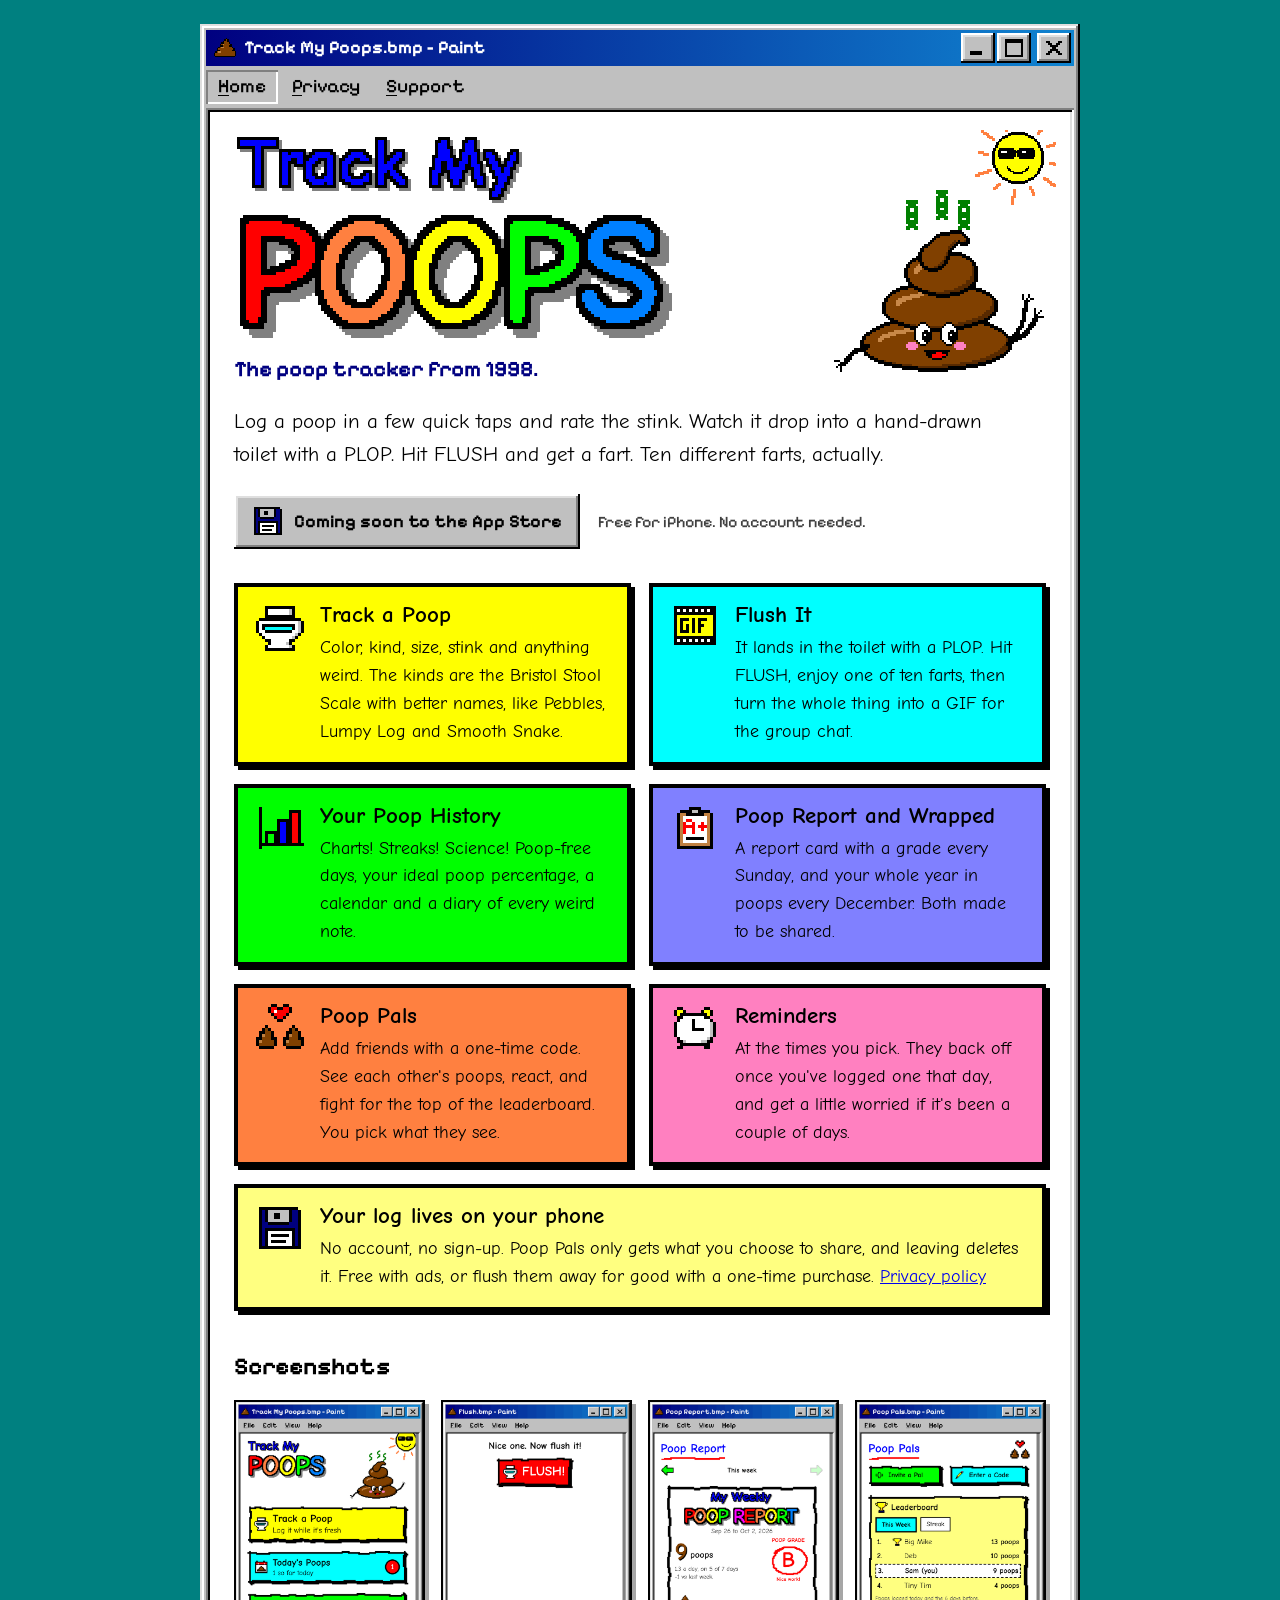
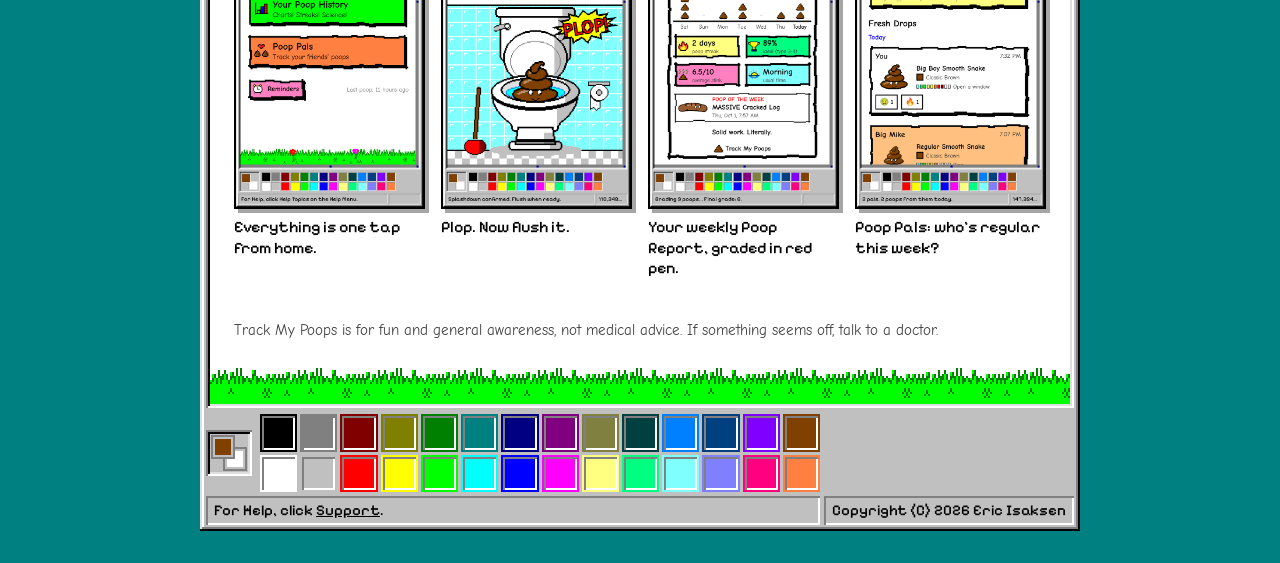
==== index.html @ 6ca01526 "Track My Poops website: home, privacy policy and support pages Co-Authored-By: Claude Opus 5.5 <nore" ====
<!doctype html>
<html lang="en">
  <head>
    <meta charset="utf-8" />
    <meta name="viewport" content="width=device-width, initial-scale=1" />
    <title>Track My Poops: the poop tracker from 1998</title>
    <meta name="description" content="A poop tracker for iPhone that looks like it was drawn in MS Paint in 1998. Log a poop in five taps, watch it drop into a hand-drawn toilet, hit FLUSH and get a fart." />
    <meta name="theme-color" content="#008080" />
    <link rel="icon" href="favicon.ico" sizes="any" />
    <link rel="icon" type="image/png" href="assets/img/favicon.png" />
    <link rel="apple-touch-icon" href="assets/img/apple-touch-icon.png" />
    <meta property="og:type" content="website" />
    <meta property="og:site_name" content="Track My Poops" />
    <meta property="og:title" content="Track My Poops" />
    <meta property="og:description" content="The poop tracker from 1998. Log it, flush it, get a fart." />
    <meta property="og:image" content="https://trackmypoops.app/assets/img/og.png" />
    <meta property="og:image:width" content="1200" />
    <meta property="og:image:height" content="630" />
    <meta name="twitter:card" content="summary_large_image" />
    <link rel="preload" href="assets/fonts/PixelifySans-Bold.woff2" as="font" type="font/woff2" crossorigin />
    <link rel="stylesheet" href="assets/site.css" />
  </head>
  <body>
    <a class="skip" href="#main">Skip to content</a>
    <div class="desktop">
      <div class="window">
        <div class="title-bar">
          <img class="app-icon px" src="assets/img/icon-poop.png" alt="" />
          <p class="title">Track My Poops.bmp - Paint</p>
          <div class="controls" aria-hidden="true">
            <span class="tb-btn min"><img class="px" src="assets/img/glyph-min.png" alt="" /></span>
            <span class="tb-btn max"><img class="px max" src="assets/img/glyph-max.png" alt="" /></span>
            <span class="tb-btn close"><img class="px" src="assets/img/glyph-close.png" alt="" /></span>
          </div>
        </div>
        <nav class="menu-bar" aria-label="Site">
          <a href="./" aria-current="page"><u>H</u>ome</a>
          <a href="privacy/"><u>P</u>rivacy</a>
          <a href="support/"><u>S</u>upport</a>
        </nav>

        <main id="main" class="canvas">
          <div class="canvas-inner">
            <section class="hero">
              <div>
                <h1><img class="logo px" src="assets/img/logo.png" width="882" height="414" alt="Track My Poops" /></h1>
                <p class="tagline">The poop tracker from 1998.</p>
              </div>
              <div class="art" aria-hidden="true">
                <img class="sun px" src="assets/img/sun.png" alt="" />
                <div class="mascot">
                  <img class="px" src="assets/img/mascot-1.png" alt="" />
                  <img class="px wave" src="assets/img/mascot-2.png" alt="" />
                </div>
              </div>
            </section>

            <p class="pitch">
              Log a poop in a few quick taps and rate the stink. Watch it drop into a hand-drawn toilet with a PLOP. Hit FLUSH and get a fart. Ten different farts, actually.
            </p>

            <div class="cta">
              <!-- When the app is live, swap this for Apple's official "Download on the App Store" badge
                   (developer.apple.com/app-store/marketing/guidelines) linking to https://apps.apple.com/app/id6818665218 -->
              <span class="btn" aria-disabled="true"><img class="px" src="assets/img/icon-floppy.png" alt="" />Coming soon to the App Store</span>
              <span class="note">Free for iPhone. No account needed.</span>
            </div>

            <ul class="cards">
              <li class="card yellow">
                <img class="px" src="assets/img/icon-toilet.png" alt="" />
                <h3>Track a Poop</h3>
                <p>Color, kind, size, stink and anything weird. The kinds are the Bristol Stool Scale with better names, like Pebbles, Lumpy Log and Smooth Snake.</p>
              </li>
              <li class="card cyan">
                <img class="px" src="assets/img/icon-gif.png" alt="" />
                <h3>Flush It</h3>
                <p>It lands in the toilet with a PLOP. Hit FLUSH, enjoy one of ten farts, then turn the whole thing into a GIF for the group chat.</p>
              </li>
              <li class="card green">
                <img class="px" src="assets/img/icon-chart.png" alt="" />
                <h3>Your Poop History</h3>
                <p>Charts! Streaks! Science! Poop-free days, your ideal poop percentage, a calendar and a diary of every weird note.</p>
              </li>
              <li class="card purple">
                <img class="px" src="assets/img/icon-report.png" alt="" />
                <h3>Poop Report and Wrapped</h3>
                <p>A report card with a grade every Sunday, and your whole year in poops every December. Both made to be shared.</p>
              </li>
              <li class="card orange">
                <img class="px" src="assets/img/icon-pals.png" alt="" />
                <h3>Poop Pals</h3>
                <p>Add friends with a one-time code. See each other's poops, react, and fight for the top of the leaderboard. You pick what they see.</p>
              </li>
              <li class="card pink">
                <img class="px" src="assets/img/icon-clock.png" alt="" />
                <h3>Reminders</h3>
                <p>At the times you pick. They back off once you've logged one that day, and get a little worried if it's been a couple of days.</p>
              </li>
              <li class="card paper wide">
                <img class="px" src="assets/img/icon-floppy.png" alt="" />
                <h3>Your log lives on your phone</h3>
                <p>No account, no sign-up. Poop Pals only gets what you choose to share, and leaving deletes it. Free with ads, or flush them away for good with a one-time purchase. <a href="privacy/">Privacy policy</a></p>
              </li>
            </ul>

            <h2 class="shots-title">Screenshots</h2>
            <ul class="shots">
              <li>
                <figure>
                  <img src="assets/img/shot-home.png" width="642" height="1389" loading="lazy" alt="Home screen with buttons for Track a Poop, Today's Poops, Your Poop History, Poop Pals and Reminders" />
                  <figcaption>Everything is one tap from home.</figcaption>
                </figure>
              </li>
              <li>
                <figure>
                  <img src="assets/img/shot-toilet.png" width="642" height="1389" loading="lazy" alt="A cartoon poop landing in a hand-drawn toilet with a PLOP and a big FLUSH button" />
                  <figcaption>Plop. Now flush it.</figcaption>
                </figure>
              </li>
              <li>
                <figure>
                  <img src="assets/img/shot-report.png" width="642" height="1389" loading="lazy" alt="A weekly Poop Report card with a B grade, a streak, the average stink and the Poop of the Week" />
                  <figcaption>Your weekly Poop Report, graded in red pen.</figcaption>
                </figure>
              </li>
              <li>
                <figure>
                  <img src="assets/img/shot-pals.png" width="642" height="1389" loading="lazy" alt="The Poop Pals leaderboard and a feed of friends' poops" />
                  <figcaption>Poop Pals: who's regular this week?</figcaption>
                </figure>
              </li>
            </ul>

            <p class="note-small">Track My Poops is for fun and general awareness, not medical advice. If something seems off, talk to a doctor.</p>
            <div class="grass" aria-hidden="true"></div>
          </div>
        </main>

        <div class="palette" aria-hidden="true">
          <div class="current"><span class="fg"></span><span class="bg"></span></div>
          <div class="swatches">
            <span style="background: #000000"></span><span style="background: #808080"></span><span style="background: #800000"></span><span style="background: #808000"></span><span style="background: #008000"></span><span style="background: #008080"></span><span style="background: #000080"></span><span style="background: #800080"></span><span style="background: #808040"></span><span style="background: #004040"></span><span style="background: #0080ff"></span><span style="background: #004080"></span><span style="background: #8000ff"></span><span style="background: #804000"></span>
            <span style="background: #ffffff"></span><span style="background: #c0c0c0"></span><span style="background: #ff0000"></span><span style="background: #ffff00"></span><span style="background: #00ff00"></span><span style="background: #00ffff"></span><span style="background: #0000ff"></span><span style="background: #ff00ff"></span><span style="background: #ffff80"></span><span style="background: #00ff80"></span><span style="background: #80ffff"></span><span style="background: #8080ff"></span><span style="background: #ff0080"></span><span style="background: #ff8040"></span>
          </div>
        </div>
        <footer class="status-bar">
          <p>For Help, click <a href="support/">Support</a>.</p>
          <p>Copyright (C) 2026 Eric Isaksen</p>
        </footer>
      </div>
    </div>
    <script src="assets/site.js" defer></script>
  </body>
</html>
---- assets/site.css ----
/* Track My Poops website. Windows 98 + MS Paint, same as the app. */

@font-face {
  font-family: "Pixelify Sans";
  src: url("fonts/PixelifySans-Medium.woff2") format("woff2");
  font-weight: 400 600;
  font-display: swap;
}
@font-face {
  font-family: "Pixelify Sans";
  src: url("fonts/PixelifySans-Bold.woff2") format("woff2");
  font-weight: 700;
  font-display: swap;
}
@font-face {
  font-family: "Comic Neue";
  src: url("fonts/ComicNeue-Regular.woff2") format("woff2");
  font-weight: 400;
  font-display: swap;
}
@font-face {
  font-family: "Comic Neue";
  src: url("fonts/ComicNeue-Bold.woff2") format("woff2");
  font-weight: 700;
  font-display: swap;
}

:root {
  --face: #c0c0c0;
  --light: #dfdfdf;
  --hi: #ffffff;
  --shadow: #808080;
  --dark: #000000;
  --navy: #000080;
  --title-end: #1084d0;
  --desktop: #008080;
  --link: #0000ee;
  --tip: #ffffe1;
  --pixel: "Pixelify Sans", "Trebuchet MS", system-ui, sans-serif;
  --comic: "Comic Neue", "Comic Sans MS", "Chalkboard SE", cursive, sans-serif;

  /* Win98 bevels, 2px per pixel like the app */
  --raised: inset -2px -2px 0 var(--dark), inset 2px 2px 0 var(--light), inset -4px -4px 0 var(--shadow), inset 4px 4px 0 var(--hi);
  --button: inset -2px -2px 0 var(--dark), inset 2px 2px 0 var(--hi), inset -4px -4px 0 var(--shadow), inset 4px 4px 0 var(--light);
  --pressed: inset 2px 2px 0 var(--dark), inset -2px -2px 0 var(--hi), inset 4px 4px 0 var(--shadow), inset -4px -4px 0 var(--light);
  --sunken: inset 2px 2px 0 var(--shadow), inset -2px -2px 0 var(--hi), inset 4px 4px 0 var(--dark), inset -4px -4px 0 var(--light);
  --field: inset 2px 2px 0 var(--shadow), inset -2px -2px 0 var(--hi);
}

*,
*::before,
*::after {
  box-sizing: border-box;
}

html {
  -webkit-text-size-adjust: 100%;
  text-size-adjust: 100%;
  background: var(--desktop);
}

body {
  margin: 0;
  background: var(--desktop);
  color: #000;
  font: 18px/1.55 var(--comic);
}

img {
  max-width: 100%;
}

.px {
  image-rendering: pixelated;
}

a {
  color: var(--link);
}
a:visited {
  color: #551a8b;
}
a:focus-visible,
button:focus-visible,
summary:focus-visible {
  outline: 2px dotted #000;
  outline-offset: 2px;
}

.skip {
  position: absolute;
  left: -9999px;
}
.skip:focus {
  left: 16px;
  top: 8px;
  z-index: 10;
  background: var(--tip);
  padding: 6px 10px;
  border: 2px solid #000;
}

/* ---------- desktop + window ---------- */

.desktop {
  min-height: 100vh;
  min-height: 100dvh;
  padding: 24px 16px 32px;
  display: flex;
  flex-direction: column;
  align-items: center;
  gap: 20px;
}

.window {
  width: 100%;
  max-width: 880px;
  background: var(--face);
  padding: 6px;
  box-shadow: var(--raised);
}

.title-bar {
  display: flex;
  align-items: center;
  gap: 8px;
  min-height: 36px;
  padding: 3px 3px 3px 6px;
  background: linear-gradient(90deg, var(--navy), var(--title-end));
  color: #fff;
  font: 700 18px/1.2 var(--pixel);
}
.title-bar .app-icon {
  width: 24px;
  height: 24px;
  flex: none;
}
.title-bar .title {
  flex: 1;
  min-width: 0;
  white-space: nowrap;
  overflow: hidden;
  text-overflow: ellipsis;
  margin: 0;
  font: inherit;
}
.title-bar .controls {
  display: flex;
  gap: 2px;
  flex: none;
}
.tb-btn {
  width: 34px;
  height: 30px;
  display: grid;
  place-items: center;
  background: var(--face);
  box-shadow: var(--button);
}
.tb-btn + .tb-btn.close {
  margin-left: 4px;
}
.tb-btn img {
  width: 16px;
  height: 14px;
}
.tb-btn img.max {
  width: 18px;
  height: 18px;
}
a.tb-btn:active {
  box-shadow: var(--pressed);
}

/* menu bar doubles as the site nav */
.menu-bar {
  display: flex;
  flex-wrap: wrap;
  gap: 2px;
  padding: 4px 0;
  font: 500 19px/1.2 var(--pixel);
}
.menu-bar a {
  color: #000;
  text-decoration: none;
  padding: 5px 12px 6px;
}
.menu-bar a u {
  text-underline-offset: 3px;
}
.menu-bar a:hover,
.menu-bar a:focus-visible {
  background: var(--navy);
  color: #fff;
  outline: none;
}
.menu-bar a[aria-current="page"] {
  box-shadow: var(--field);
}
.menu-bar a[aria-current="page"]:hover {
  box-shadow: none;
}

.canvas {
  background: #fff;
  padding: 4px;
  box-shadow: var(--sunken);
}
.canvas-inner {
  padding: 22px 24px 28px;
}

.status-bar {
  display: flex;
  gap: 4px;
  margin-top: 4px;
  font: 500 15px/1.3 var(--pixel);
}
.status-bar > * {
  padding: 5px 8px;
  box-shadow: var(--field);
  margin: 0;
}
.status-bar > :first-child {
  flex: 1;
  min-width: 0;
}
.status-bar a {
  color: #000;
}

/* the MS Paint colour box */
.palette {
  display: flex;
  gap: 8px;
  align-items: center;
  margin-top: 6px;
}
.palette .current {
  position: relative;
  width: 46px;
  height: 46px;
  flex: none;
  background: var(--face);
  box-shadow: var(--sunken);
}
.palette .current span {
  position: absolute;
  width: 20px;
  height: 20px;
  border: 2px solid var(--face);
  box-shadow: 0 0 0 2px var(--shadow);
}
.palette .current .fg {
  left: 7px;
  top: 7px;
  background: #804000;
  z-index: 1;
}
.palette .current .bg {
  right: 7px;
  bottom: 7px;
  background: #fff;
}
.palette .swatches {
  display: grid;
  grid-template-columns: repeat(14, 1fr);
  gap: 3px;
  flex: 1;
  max-width: 560px;
}
.palette .swatches span {
  aspect-ratio: 1;
  min-width: 0;
  box-shadow: var(--field);
  border: 2px solid transparent;
  background-clip: padding-box;
}

/* ---------- buttons, boxes ---------- */

.btn {
  display: inline-flex;
  align-items: center;
  gap: 10px;
  padding: 11px 18px 12px;
  background: var(--face);
  color: #000 !important;
  font: 700 18px/1.2 var(--pixel);
  text-decoration: none;
  border: 0;
  box-shadow: var(--button);
  cursor: pointer;
}
.btn:active {
  box-shadow: var(--pressed);
}
.btn img {
  width: 32px;
  height: 32px;
}
.btn[aria-disabled="true"] {
  cursor: default;
}

.tip {
  background: var(--tip);
  border: 2px solid #000;
  padding: 14px 18px;
}

.groupbox {
  position: relative;
  border: 2px solid var(--shadow);
  box-shadow: 2px 2px 0 var(--hi), inset 2px 2px 0 var(--hi);
  padding: 22px 18px 16px;
  margin: 28px 0 0;
}
.groupbox > .legend {
  position: absolute;
  top: -14px;
  left: 12px;
  background: #fff;
  padding: 0 6px;
  font: 700 18px/1.4 var(--pixel);
  margin: 0;
}

/* ---------- home page ---------- */

.hero {
  display: grid;
  grid-template-columns: 1fr auto;
  align-items: center;
  gap: 12px 20px;
}
.hero .logo {
  width: 294px;
  height: auto;
  display: block;
}
.hero h1 {
  margin: 0;
}
.hero .tagline {
  font: 700 22px/1.3 var(--pixel);
  color: var(--navy);
  margin: 14px 0 0;
}
.hero .art {
  position: relative;
  width: 214px;
  height: 230px;
}
.hero .art .sun {
  position: absolute;
  right: -10px;
  top: -14px;
  width: 114px;
}
.mascot {
  position: absolute;
  left: 0;
  bottom: 0;
  width: 214px;
  height: 194px;
}
.mascot img {
  position: absolute;
  inset: 0;
  width: 100%;
  height: 100%;
}
.mascot .wave {
  animation: wave 1.1s steps(1, end) infinite;
}
@keyframes wave {
  0% {
    opacity: 0;
  }
  50% {
    opacity: 1;
  }
  100% {
    opacity: 1;
  }
}

.pitch {
  font-size: 21px;
  margin: 22px 0 0;
  max-width: 36em;
}
.cta {
  display: flex;
  flex-wrap: wrap;
  align-items: center;
  gap: 12px 18px;
  margin: 24px 0 6px;
}
.cta .note {
  font: 500 16px/1.3 var(--pixel);
  color: #404040;
}

.cards {
  list-style: none;
  padding: 0;
  margin: 34px 0 0;
  display: grid;
  gap: 18px;
}
.card {
  display: grid;
  grid-template-columns: 48px 1fr;
  gap: 4px 16px;
  align-items: start;
  padding: 14px 18px 16px;
  border: 4px solid #000;
  box-shadow: 4px 4px 0 #000;
}
.card img {
  width: 48px;
  height: 48px;
  grid-row: span 2;
  margin-top: 2px;
}
.card h3 {
  margin: 0;
  font: 700 23px/1.25 var(--comic);
}
.card p {
  margin: 0;
}
.card.yellow {
  background: #ffff00;
}
.card.cyan {
  background: #00ffff;
}
.card.green {
  background: #00ff00;
}
.card.pink {
  background: #ff80c0;
}
.card.orange {
  background: #ff8040;
}
.card.purple {
  background: #8080ff;
}
.card.paper {
  background: #ffff80;
}

.shots-title {
  font: 700 24px/1.3 var(--pixel);
  margin: 40px 0 14px;
}
.shots {
  display: flex;
  gap: 16px;
  overflow-x: auto;
  scroll-snap-type: x mandatory;
  padding: 4px 4px 14px;
  margin: 0 -4px;
  list-style: none;
}
.shots li {
  flex: 0 0 auto;
  scroll-snap-align: start;
  margin: 0;
}
.shots figure {
  margin: 0;
}
.shots img {
  display: block;
  width: 214px;
  height: auto;
  border: 2px solid #000;
  box-shadow: 4px 4px 0 rgba(0, 0, 0, 0.35);
}
.shots figcaption {
  font: 500 16px/1.3 var(--pixel);
  margin-top: 8px;
  max-width: 214px;
}

.note-small {
  font-size: 15px;
  color: #404040;
  margin: 26px 0 0;
}

.grass {
  height: 36px;
  margin: 26px -24px -28px;
  background: url("img/grass.png") repeat-x left bottom / 80px 36px;
  image-rendering: pixelated;
}

/* ---------- text pages ---------- */

.doc {
  max-width: 40em;
}
.doc-head {
  display: flex;
  align-items: center;
  gap: 16px;
  margin-bottom: 8px;
}
.doc-head img {
  width: 64px;
  height: 64px;
  flex: none;
}
.doc h1 {
  font: 700 32px/1.15 var(--pixel);
  color: var(--navy);
  margin: 0;
}
.doc .updated {
  font: 500 16px/1.3 var(--pixel);
  color: #404040;
  margin: 4px 0 0;
}
.doc h2 {
  font: 700 23px/1.25 var(--pixel);
  color: var(--navy);
  margin: 34px 0 8px;
  scroll-margin-top: 16px;
}
.doc h3 {
  font: 700 20px/1.3 var(--comic);
  margin: 22px 0 4px;
}
.doc p,
.doc ul,
.doc ol {
  margin: 8px 0 0;
}
.doc ul,
.doc ol {
  padding-left: 1.3em;
}
.doc li + li {
  margin-top: 4px;
}
.doc .tip {
  margin-top: 20px;
}
.doc .tip h2 {
  margin-top: 0;
}
.path {
  font: 500 0.92em/1 var(--pixel);
  -webkit-box-decoration-break: clone;
  box-decoration-break: clone;
  background: #eeeeee;
  padding: 1px 5px;
  border: 1px solid #c0c0c0;
}

.topics {
  columns: 2 16em;
  column-gap: 28px;
  padding-left: 0 !important;
  list-style: none;
}
.topics li {
  break-inside: avoid;
  padding-left: 26px;
  background: url("img/icon-notes.png") no-repeat 0 5px / 18px 18px;
}

.faq h2 {
  display: flex;
  gap: 10px;
  align-items: flex-start;
}
.faq h2 img {
  width: 28px;
  height: 28px;
  flex: none;
  margin-top: 1px;
}

.contact {
  display: flex;
  flex-wrap: wrap;
  gap: 14px 20px;
  align-items: center;
}

/* ---------- small screens ---------- */

@media (max-width: 640px) {
  body {
    font-size: 17px;
  }
  .desktop {
    padding: 12px 8px 20px;
  }
  .canvas-inner {
    padding: 16px 14px 22px;
  }
  .grass {
    margin: 22px -14px -22px;
  }
  .title-bar {
    font-size: 16px;
  }
  .tb-btn {
    width: 30px;
    height: 27px;
  }
  .tb-btn.min,
  .tb-btn.max {
    display: none;
  }
  .menu-bar {
    font-size: 18px;
  }
  .menu-bar a {
    padding: 5px 9px 6px;
  }
  .hero {
    grid-template-columns: 1fr;
  }
  .hero .art {
    order: -1;
    justify-self: end;
    width: 160px;
    height: 160px;
    margin-bottom: -14px;
  }
  .hero .art .sun {
    width: 76px;
    right: -4px;
    top: -8px;
  }
  .mascot {
    width: 143px;
    height: 129px;
  }
  .hero .logo {
    width: 294px;
  }
  .pitch {
    font-size: 19px;
  }
  .doc h1 {
    font-size: 27px;
  }
  .doc-head img {
    width: 48px;
    height: 48px;
  }
  .palette .current {
    display: none;
  }
  .status-bar > :last-child:not(:first-child) {
    display: none;
  }
}

@media (min-width: 900px) {
  .hero .logo {
    width: 441px;
  }
  .cards {
    grid-template-columns: 1fr 1fr;
  }
  .cards .card.wide {
    grid-column: span 2;
  }
  .shots {
    display: grid;
    grid-template-columns: repeat(4, 1fr);
    overflow: visible;
  }
  .shots img {
    width: 100%;
  }
  .shots figcaption {
    max-width: none;
  }
}

@media (prefers-reduced-motion: reduce) {
  .mascot .wave {
    animation: none;
    opacity: 0;
  }
}

@media print {
  html,
  body {
    background: #fff;
  }
  .desktop {
    padding: 0;
  }
  .window {
    box-shadow: none;
    padding: 0;
  }
  .title-bar,
  .menu-bar,
  .status-bar,
  .palette {
    display: none;
  }
  .canvas {
    box-shadow: none;
  }
}
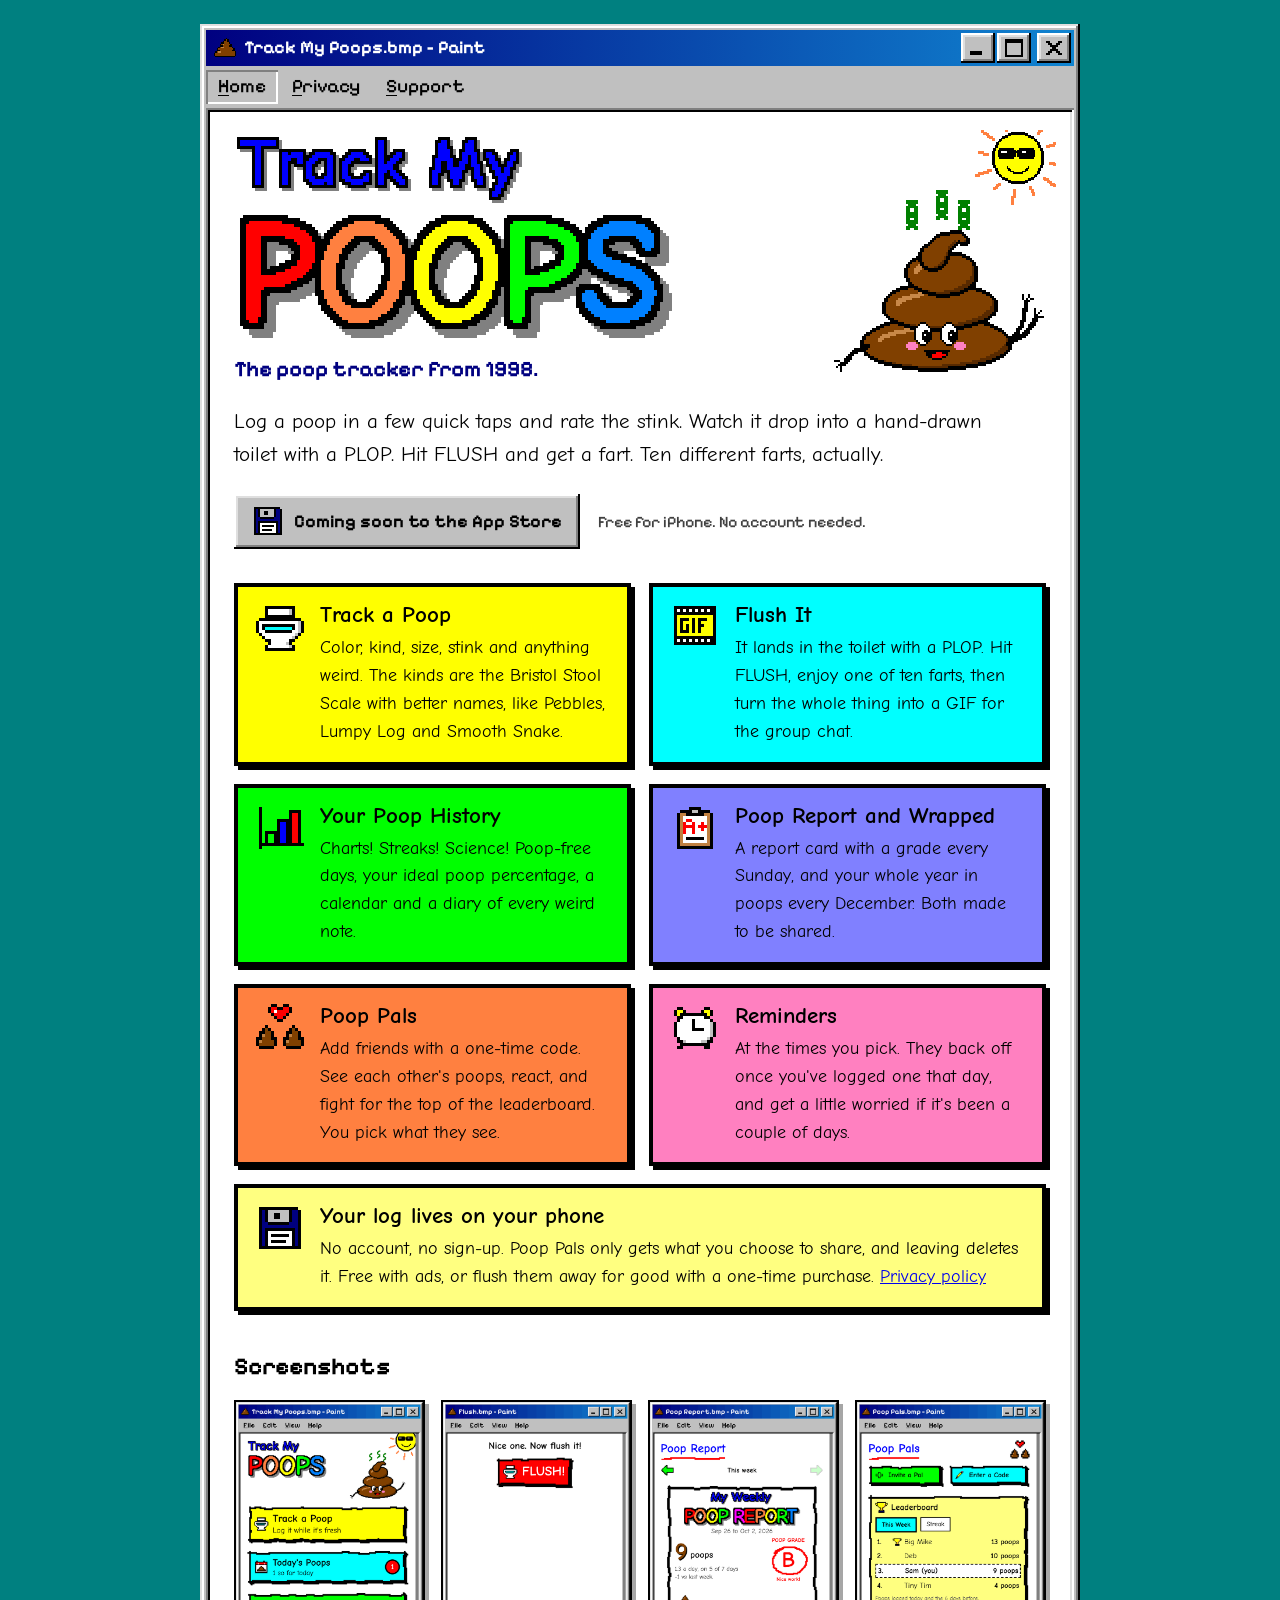
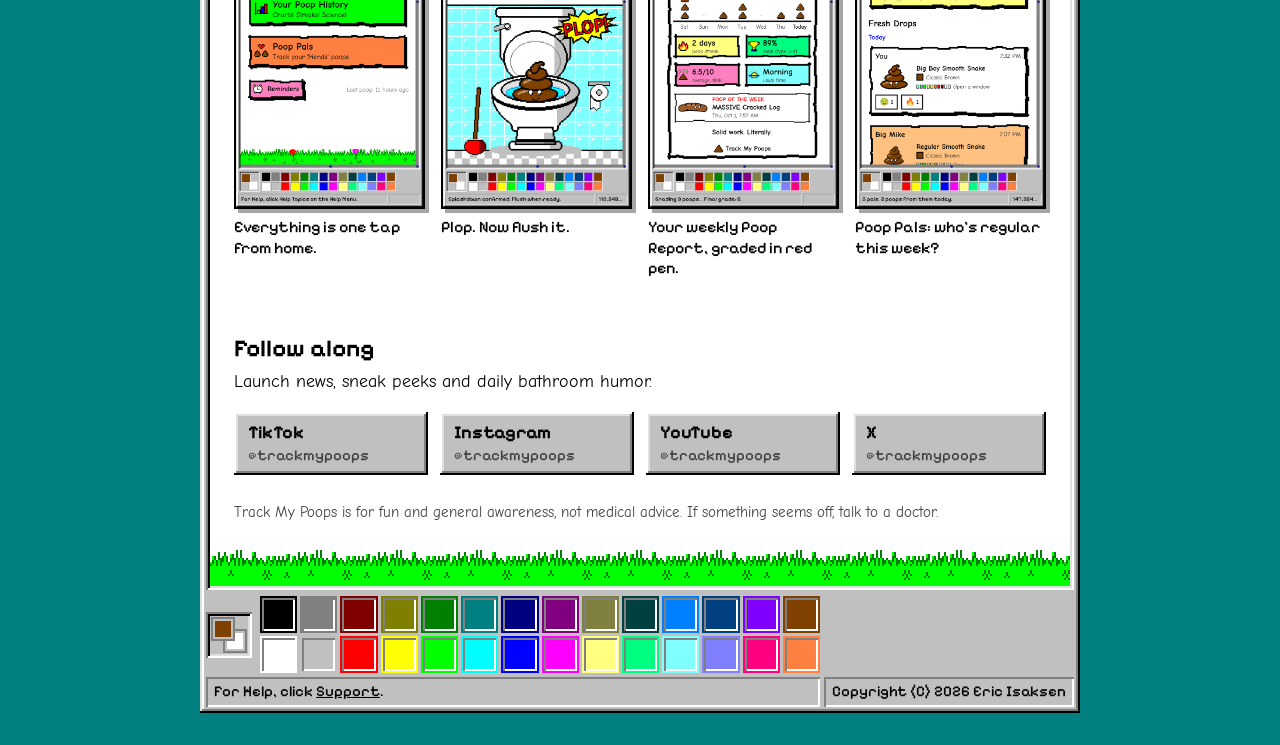
==== commit 64df3fd1: "Add social links to the home page A "Follow along" section under the screenshots links to TikTok, In" ====
--- a/index.html
+++ b/index.html
@@ -17,6 +17,22 @@
     <meta property="og:image:width" content="1200" />
     <meta property="og:image:height" content="630" />
     <meta name="twitter:card" content="summary_large_image" />
+    <meta name="twitter:site" content="@trackmypoops" />
+    <script type="application/ld+json">
+      {
+        "@context": "https://schema.org",
+        "@type": "Organization",
+        "name": "Track My Poops",
+        "url": "https://trackmypoops.app/",
+        "logo": "https://trackmypoops.app/assets/img/apple-touch-icon.png",
+        "sameAs": [
+          "https://www.tiktok.com/@trackmypoops",
+          "https://www.instagram.com/trackmypoops/",
+          "https://www.youtube.com/@trackmypoops",
+          "https://x.com/trackmypoops"
+        ]
+      }
+    </script>
     <link rel="preload" href="assets/fonts/PixelifySans-Bold.woff2" as="font" type="font/woff2" crossorigin />
     <link rel="stylesheet" href="assets/site.css" />
   </head>
@@ -132,6 +148,17 @@
               </li>
             </ul>
 
+            <section class="follow" aria-labelledby="follow-title">
+              <h2 class="section-title" id="follow-title">Follow along</h2>
+              <p class="follow-note">Launch news, sneak peeks and daily bathroom humor.</p>
+              <ul class="socials">
+                <li><a class="btn" href="https://www.tiktok.com/@trackmypoops" rel="noopener"><strong>TikTok</strong><span>@trackmypoops</span></a></li>
+                <li><a class="btn" href="https://www.instagram.com/trackmypoops/" rel="noopener"><strong>Instagram</strong><span>@trackmypoops</span></a></li>
+                <li><a class="btn" href="https://www.youtube.com/@trackmypoops" rel="noopener"><strong>YouTube</strong><span>@trackmypoops</span></a></li>
+                <li><a class="btn" href="https://x.com/trackmypoops" rel="noopener"><strong>X</strong><span>@trackmypoops</span></a></li>
+              </ul>
+            </section>
+
             <p class="note-small">Track My Poops is for fun and general awareness, not medical advice. If something seems off, talk to a doctor.</p>
             <div class="grass" aria-hidden="true"></div>
           </div>
--- a/assets/site.css
+++ b/assets/site.css
@@ -454,7 +454,8 @@
   background: #ffff80;
 }
 
-.shots-title {
+.shots-title,
+.section-title {
   font: 700 24px/1.3 var(--pixel);
   margin: 40px 0 14px;
 }
@@ -486,6 +487,35 @@
   font: 500 16px/1.3 var(--pixel);
   margin-top: 8px;
   max-width: 214px;
+}
+
+.follow .section-title {
+  margin-bottom: 4px;
+}
+.follow-note {
+  margin: 0;
+}
+.socials {
+  list-style: none;
+  padding: 0;
+  margin: 16px 0 0;
+  display: grid;
+  grid-template-columns: repeat(auto-fit, minmax(130px, 1fr));
+  gap: 12px;
+}
+.socials li {
+  margin: 0;
+}
+.socials .btn {
+  width: 100%;
+  flex-direction: column;
+  align-items: flex-start;
+  gap: 2px;
+  padding: 10px 14px 11px;
+}
+.socials .btn span {
+  font: 500 15px/1.2 var(--pixel);
+  color: #404040;
 }
 
 .note-small {
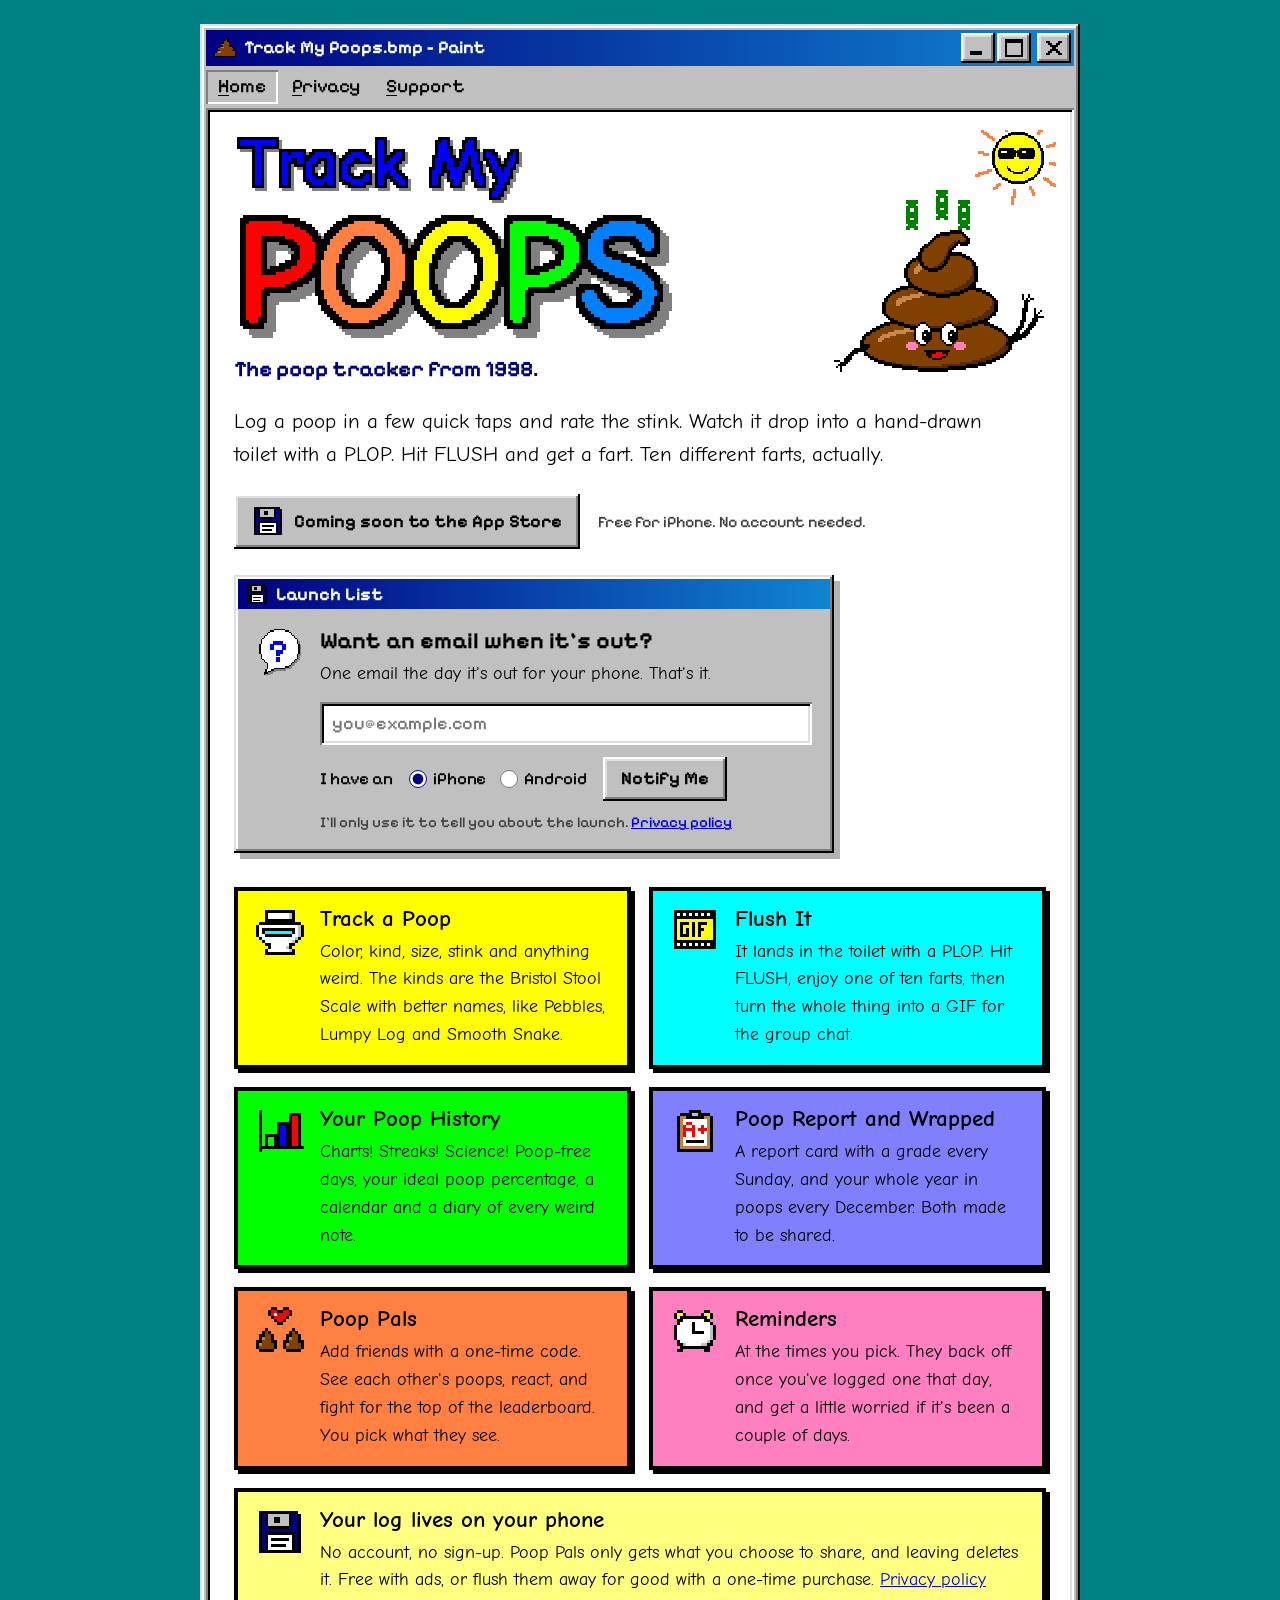
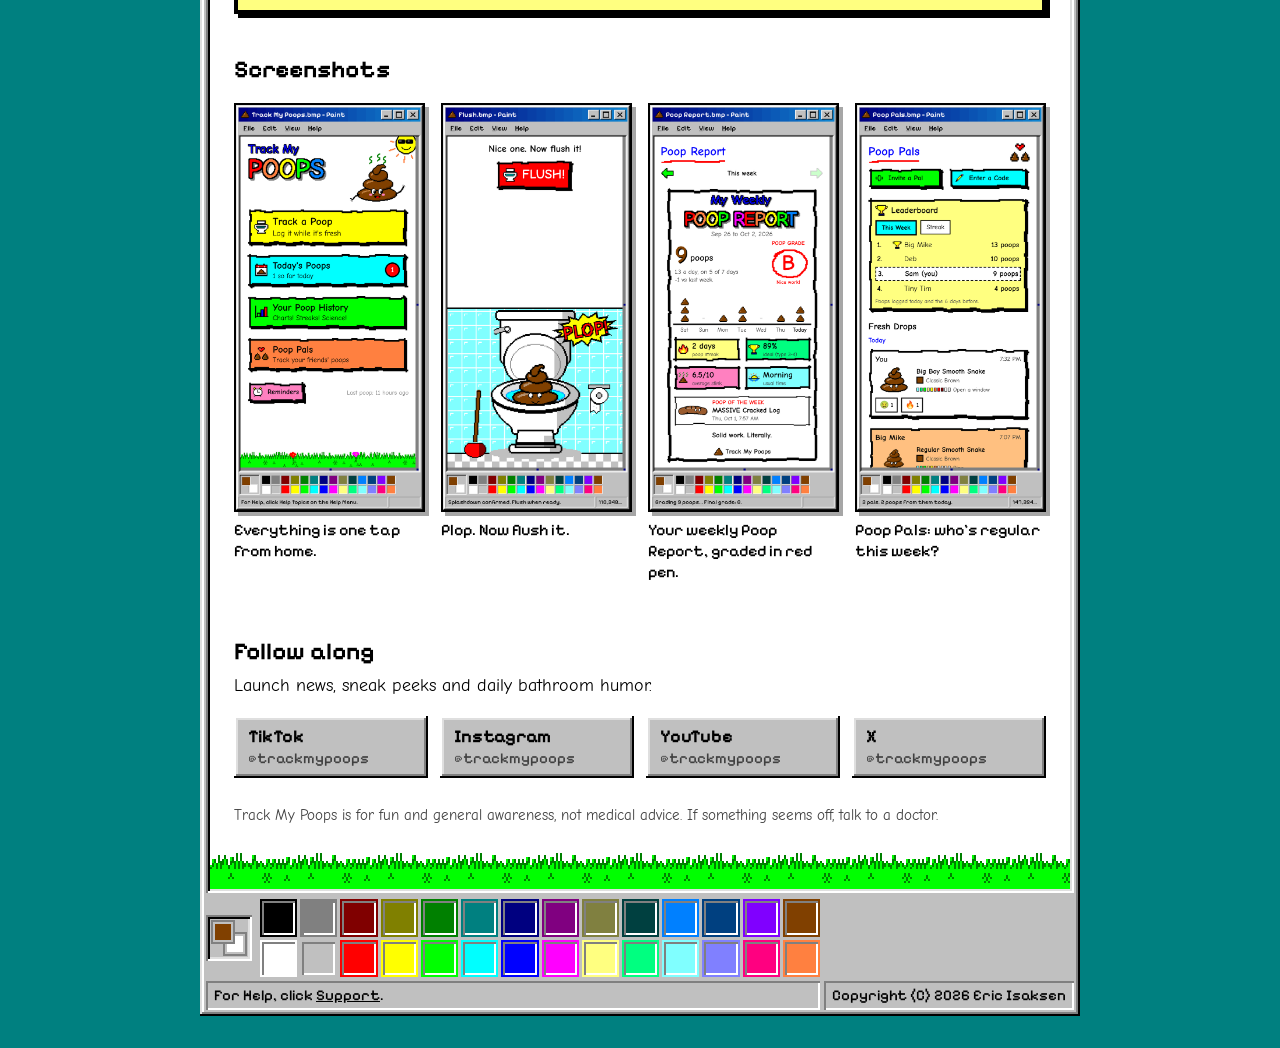
==== commit fb6eef45: "Add a launch list signup form A Win98 dialog under the App Store button collects an email and iPhone" ====
--- a/index.html
+++ b/index.html
@@ -82,6 +82,37 @@
               <span class="note">Free for iPhone. No account needed.</span>
             </div>
 
+            <section class="signup" id="launch-list" aria-labelledby="signup-title">
+              <div class="dialog">
+                <div class="dialog-title">
+                  <img class="px" src="assets/img/icon-floppy.png" alt="" />
+                  <span>Launch List</span>
+                </div>
+                <div class="dialog-body">
+                  <img class="px dialog-icon" src="assets/img/dialog-question.png" alt="" />
+                  <form id="signup-form" novalidate>
+                    <h2 id="signup-title">Want an email when it's out?</h2>
+                    <p class="signup-lede">One email the day it's out for your phone. That's it.</p>
+                    <div class="fields">
+                      <label class="sr" for="signup-email">Email address</label>
+                      <input id="signup-email" class="field" type="email" name="email" autocomplete="email" inputmode="email" placeholder="you@example.com" required />
+                      <fieldset class="platform">
+                        <legend>I have an</legend>
+                        <label><input type="radio" name="platform" value="iphone" checked /> iPhone</label>
+                        <label><input type="radio" name="platform" value="android" /> Android</label>
+                      </fieldset>
+                      <div class="hp" aria-hidden="true">
+                        <label>Leave this empty <input type="text" name="website" tabindex="-1" autocomplete="off" /></label>
+                      </div>
+                      <button class="btn" type="submit">Notify Me</button>
+                    </div>
+                    <p class="signup-status" role="status" aria-live="polite"></p>
+                    <p class="fine">I'll only use it to tell you about the launch. <a href="privacy/#launch-list">Privacy policy</a></p>
+                  </form>
+                </div>
+              </div>
+            </section>
+
             <ul class="cards">
               <li class="card yellow">
                 <img class="px" src="assets/img/icon-toilet.png" alt="" />
--- a/assets/site.css
+++ b/assets/site.css
@@ -403,6 +403,142 @@
   color: #404040;
 }
 
+/* launch list form: a Win98 dialog */
+.signup {
+  margin: 26px 0 0;
+}
+.dialog {
+  max-width: 600px;
+  background: var(--face);
+  padding: 4px;
+  box-shadow: var(--raised), 6px 6px 0 rgba(0, 0, 0, 0.3);
+}
+.dialog-title {
+  display: flex;
+  align-items: center;
+  gap: 8px;
+  padding: 4px 8px;
+  background: linear-gradient(90deg, var(--navy), var(--title-end));
+  color: #fff;
+  font: 700 18px/1.2 var(--pixel);
+}
+.dialog-title img {
+  width: 22px;
+  height: 22px;
+}
+.dialog-body {
+  display: flex;
+  gap: 16px;
+  align-items: flex-start;
+  padding: 18px 18px 16px;
+}
+.dialog-icon {
+  width: 48px;
+  height: 48px;
+  flex: none;
+}
+.signup form {
+  flex: 1;
+  min-width: 0;
+}
+.signup h2 {
+  font: 700 23px/1.25 var(--pixel);
+  margin: 0;
+}
+.signup-lede {
+  margin: 4px 0 14px;
+}
+.signup .fields {
+  display: flex;
+  flex-wrap: wrap;
+  align-items: center;
+  gap: 12px 16px;
+}
+.field {
+  flex: 1 1 240px;
+  min-width: 0;
+  padding: 11px 12px 10px;
+  border: 0;
+  border-radius: 0;
+  background: #fff;
+  color: #000;
+  font: 500 18px/1.2 var(--pixel);
+  box-shadow: var(--sunken);
+  -webkit-appearance: none;
+  appearance: none;
+}
+.field:focus {
+  outline: 2px dotted #000;
+  outline-offset: 2px;
+}
+.platform {
+  display: flex;
+  align-items: center;
+  gap: 6px 14px;
+  margin: 0;
+  padding: 0;
+  border: 0;
+  font: 500 17px/1.2 var(--pixel);
+}
+.platform legend {
+  float: left;
+  padding: 0;
+  margin-right: 2px;
+  white-space: nowrap;
+}
+.platform label {
+  display: inline-flex;
+  align-items: center;
+  gap: 6px;
+  cursor: pointer;
+}
+.platform input {
+  width: 18px;
+  height: 18px;
+  margin: 0;
+  accent-color: var(--navy);
+}
+.signup .btn:disabled {
+  color: var(--shadow) !important;
+  cursor: default;
+}
+.signup form.done .fields {
+  display: none;
+}
+.signup-status {
+  margin: 12px 0 0;
+  font: 700 17px/1.35 var(--pixel);
+}
+.signup-status:empty {
+  display: none;
+}
+.signup-status.good {
+  color: #006400;
+}
+.signup-status.bad {
+  color: #c00000;
+}
+.signup .fine {
+  margin: 12px 0 0;
+  font: 500 15px/1.3 var(--pixel);
+  color: #404040;
+}
+.hp {
+  position: absolute;
+  left: -9999px;
+  width: 1px;
+  height: 1px;
+  overflow: hidden;
+}
+.sr {
+  position: absolute;
+  width: 1px;
+  height: 1px;
+  overflow: hidden;
+  clip: rect(0 0 0 0);
+  white-space: nowrap;
+}
+
 .cards {
   list-style: none;
   padding: 0;
@@ -685,6 +821,21 @@
   .doc h1 {
     font-size: 27px;
   }
+  .dialog-body {
+    gap: 12px;
+    padding: 14px 12px 14px;
+  }
+  .dialog-icon {
+    width: 36px;
+    height: 36px;
+  }
+  .signup h2 {
+    font-size: 21px;
+  }
+  .signup .btn {
+    width: 100%;
+    justify-content: center;
+  }
   .doc-head img {
     width: 48px;
     height: 48px;
